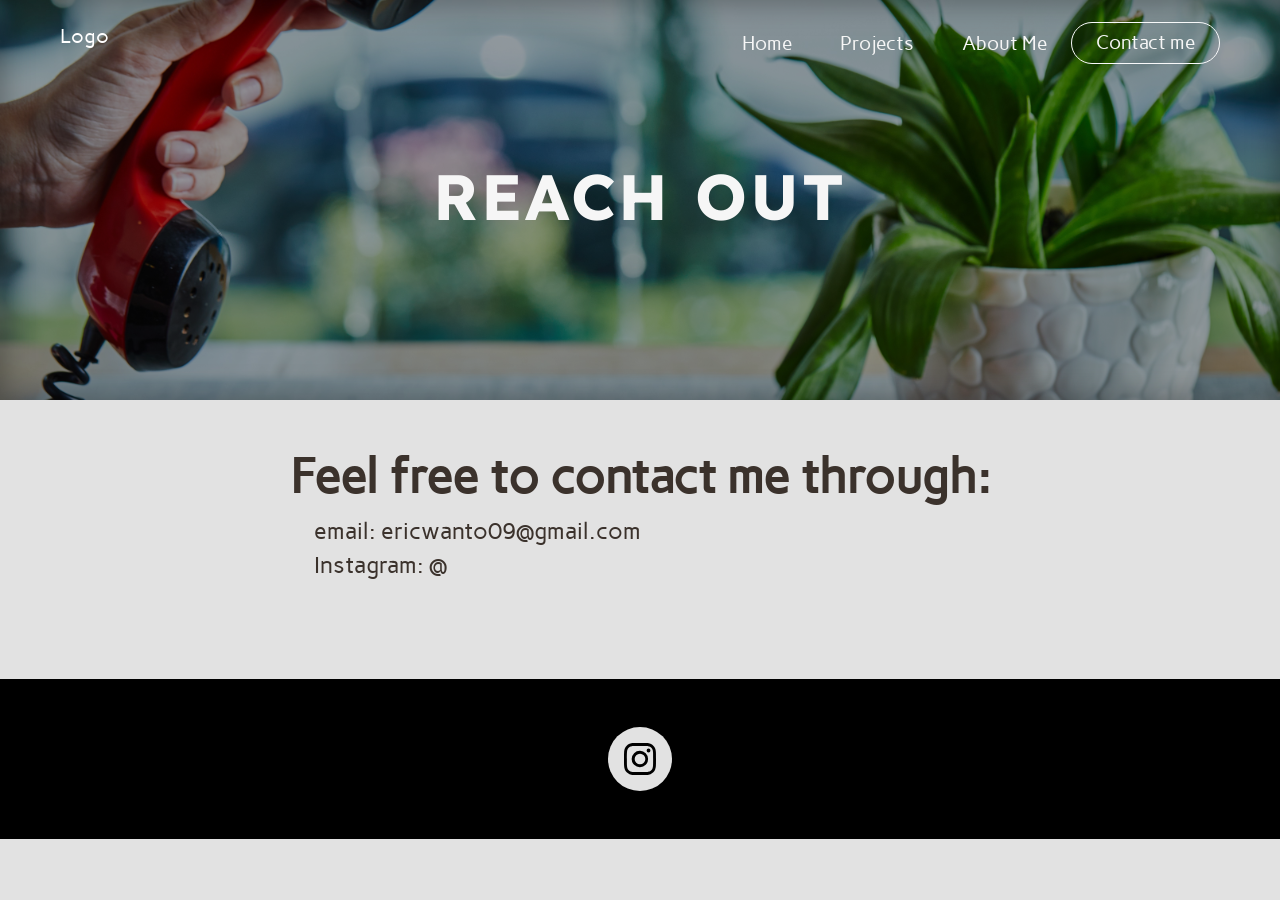
==== contact/index.html @ f366b30c "Adds Home, Profile, and Contact Page" ====
<!DOCTYPE html>
<html lang="en">
<head>
    <meta charset="UTF-8">
    <meta name="viewport" content="width=device-width, initial-scale=1.0">
    <title>Get in Touch - Eric S.I.</title>
    <link href="https://cdn.jsdelivr.net/npm/bootstrap@5.3.8/dist/css/bootstrap.min.css" rel="stylesheet" integrity="sha384-sRIl4kxILFvY47J16cr9ZwB07vP4J8+LH7qKQnuqkuIAvNWLzeN8tE5YBujZqJLB" crossorigin="anonymous">
    <link rel="stylesheet" href="../style.css">
</head>
<body>
    <header>
        <nav>
            <div class="navbar navbar-expand-lg">
                <div class="container-fluid">
                    <p class="navbar-brand" style="color: white;">Logo</p>
                    <div class="justify-content-end">
                        <ul class="navbar-nav">
                            <li class="nav-item">
                                <a class="nav-link" href="..">Home</a>
                            </li>
                            <li class="nav-item">
                                <a class="nav-link" href="../projects">Projects</a>
                            </li>
                            <li class="nav-item">
                                <a class="nav-link" href="../profile">About Me</a>
                            </li>
                            <!-- <li class="nav-item">
                                <a class="nav-link" href="#">Testimonial</a>
                            </li> -->
                            <li class="nav-item">
                                <button class="rounded-5 btn btn-outline-light px-3" onclick="location.href='.'">
                                    Contact me
                                </button>
                            </li>
                        </ul>
                    </div>
                </div>
            </div>
        </nav>
    </header>

    <div class="thumbnail d-flex align-items-center justify-content-center" style="background-image: url(../thumbnail-contact.jpg);">
        <h1>REACH OUT</h1>
    </div>

    <div class="contact container d-flex justify-content-center mt-5">
        <div>
            <h1>
                Feel free to contact me through:
            </h1>
            <p class="px-lg-4">
                email: ericwanto09@gmail.com
                <br>
                Instagram: @
            </p>
        </div>
    </div>

    
    <footer class="container-fluid py-5" style="margin-top: 5rem;">
        <div class="d-flex justify-content-center w-100">
            <ul class="nav">
                <a href="#"><li>
                    <svg xmlns="http://www.w3.org/2000/svg" width="32" height="32" fill="currentColor" class="bi bi-instagram" viewBox="0 0 16 16">
                        <path d="M8 0C5.829 0 5.556.01 4.703.048 3.85.088 3.269.222 2.76.42a3.9 3.9 0 0 0-1.417.923A3.9 3.9 0 0 0 .42 2.76C.222 3.268.087 3.85.048 4.7.01 5.555 0 5.827 0 8.001c0 2.172.01 2.444.048 3.297.04.852.174 1.433.372 1.942.205.526.478.972.923 1.417.444.445.89.719 1.416.923.51.198 1.09.333 1.942.372C5.555 15.99 5.827 16 8 16s2.444-.01 3.298-.048c.851-.04 1.434-.174 1.943-.372a3.9 3.9 0 0 0 1.416-.923c.445-.445.718-.891.923-1.417.197-.509.332-1.09.372-1.942C15.99 10.445 16 10.173 16 8s-.01-2.445-.048-3.299c-.04-.851-.175-1.433-.372-1.941a3.9 3.9 0 0 0-.923-1.417A3.9 3.9 0 0 0 13.24.42c-.51-.198-1.092-.333-1.943-.372C10.443.01 10.172 0 7.998 0zm-.717 1.442h.718c2.136 0 2.389.007 3.232.046.78.035 1.204.166 1.486.275.373.145.64.319.92.599s.453.546.598.92c.11.281.24.705.275 1.485.039.843.047 1.096.047 3.231s-.008 2.389-.047 3.232c-.035.78-.166 1.203-.275 1.485a2.5 2.5 0 0 1-.599.919c-.28.28-.546.453-.92.598-.28.11-.704.24-1.485.276-.843.038-1.096.047-3.232.047s-2.39-.009-3.233-.047c-.78-.036-1.203-.166-1.485-.276a2.5 2.5 0 0 1-.92-.598 2.5 2.5 0 0 1-.6-.92c-.109-.281-.24-.705-.275-1.485-.038-.843-.046-1.096-.046-3.233s.008-2.388.046-3.231c.036-.78.166-1.204.276-1.486.145-.373.319-.64.599-.92s.546-.453.92-.598c.282-.11.705-.24 1.485-.276.738-.034 1.024-.044 2.515-.045zm4.988 1.328a.96.96 0 1 0 0 1.92.96.96 0 0 0 0-1.92m-4.27 1.122a4.109 4.109 0 1 0 0 8.217 4.109 4.109 0 0 0 0-8.217m0 1.441a2.667 2.667 0 1 1 0 5.334 2.667 2.667 0 0 1 0-5.334"/>
                    </svg>
                </li></a>
            </ul>
        </div>
    </footer>
    <script src="https://cdn.jsdelivr.net/npm/bootstrap@5.3.8/dist/js/bootstrap.bundle.min.js" integrity="sha384-FKyoEForCGlyvwx9Hj09JcYn3nv7wiPVlz7YYwJrWVcXK/BmnVDxM+D2scQbITxI" crossorigin="anonymous"></script>
</body>
</html>
---- style.css ----
@import url('https://fonts.googleapis.com/css2?family=Carme&family=Lexend:wght@100..900&display=swap');
@import url('https://fonts.googleapis.com/css2?family=Carme&family=Lexend:wght@100..900&display=swap');

html{
    text-decoration: none;
}

a{
   text-decoration: none;
}

body{
    font-family: "Carme", sans-serif;
    font-weight: 400;
    font-style: normal;
    background-color: var(--primary-bg-color);
    color: var(--primary-color);
}

header{
    position: relative;
}

.thumbnail{
    width: 100%;
    aspect-ratio: 16/5;
    background-image: url("https://placehold.co/1600x700");
    background-repeat: no-repeat;
    background-size: 100%;
    background-color: #00000060;
    background-blend-mode: multiply;
    box-shadow: 0 0 2rem 0 inset #00000060;
}

.thumbnail h1{
    color: var(--primary-container-color);
    font-family: "Lexend", sans-serif;
    font-optical-sizing: auto;
    font-weight: bolder;
    font-style: normal;
    font-size: 4rem;
    letter-spacing: 0.2rem;
}

nav{
    position: absolute;
    width: 100%;
}
.navbar{
    padding: 1rem 3rem;
}

.nav-link, .nav-item button{
    font-size: 1.2rem;
    padding-left: 1.5rem !important;
    padding-right: 1.5rem !important;
    color: var(--primary-container-color);
}

.nav-link:hover{
    font-size: 1.2rem;
    padding-left: 1.5rem !important;
    padding-right: 1.5rem !important;
    color: var(--primary-bg-color);
}

.home h1, .home p{
    color: var(--primary-color);
}

.home h1{
    text-align: center;
    font-weight: bold;
}

.gallery, .profile{
    padding: 3em;
    box-shadow: 0 3em 3em #C8C9CA;
    border-radius: 1.5rem;
    background-color: var(--primary-container-color);
}

.home .card{
    transition: ease-in-out 0.1s;
    background-color: var(--primary-bg-color)
}

.gallery .card{
    transition: ease-in-out 0.1s;
    background-color: var(--primary-container-color);
    border-radius: 10%;
    min-height: max-content;
}

.home .card:hover, .gallery .card:hover{
    transition: ease-in-out 0.1s;
    box-shadow: 0 0 0.5rem 0.1rem #C8C9CA;
    transform: scale(101%);
}

.gallery-card h1,h2,h3,h4,h5,h6{
    color: var(--primary-color);
}

.gallery-card img{
    width: 100%;
    aspect-ratio: 16/9;
    border-radius: 10% 10% 0 0;
}

.gallery-card p, .home .card-subtext{
    font-size: 0.8rem;
    line-height: 120%;
    color: var(--primary-transparant-color)
}

.profile .col{
    height: 100%;
}

.profile .card{
    border: 0;
}

.profile .card p{
    color: var(--primary-color);
}

.profile .card h1{
    color: var(--primary-color);
    font-weight: bold;
}

.contact h1, .contact p{
    color: var(--primary-color);
}

.contact h1{
    font-size: 3rem;
    font-weight: bold;
}

.contact p{
    font-size: 1.45rem;
}

footer{
    margin-top: 7rem;
    background-color: black;
}

footer li{
    padding: 1rem;
    background-color: var(--primary-bg-color);
    border-radius: 100%;
}

footer svg{
    fill:black
}

:root{
    --primary-color: #3b322c;
    --primary-transparant-color: #3b322c66;
    --primary-bg-color: #E2E2E2;
    --primary-container-color: #F6F6F6;
}
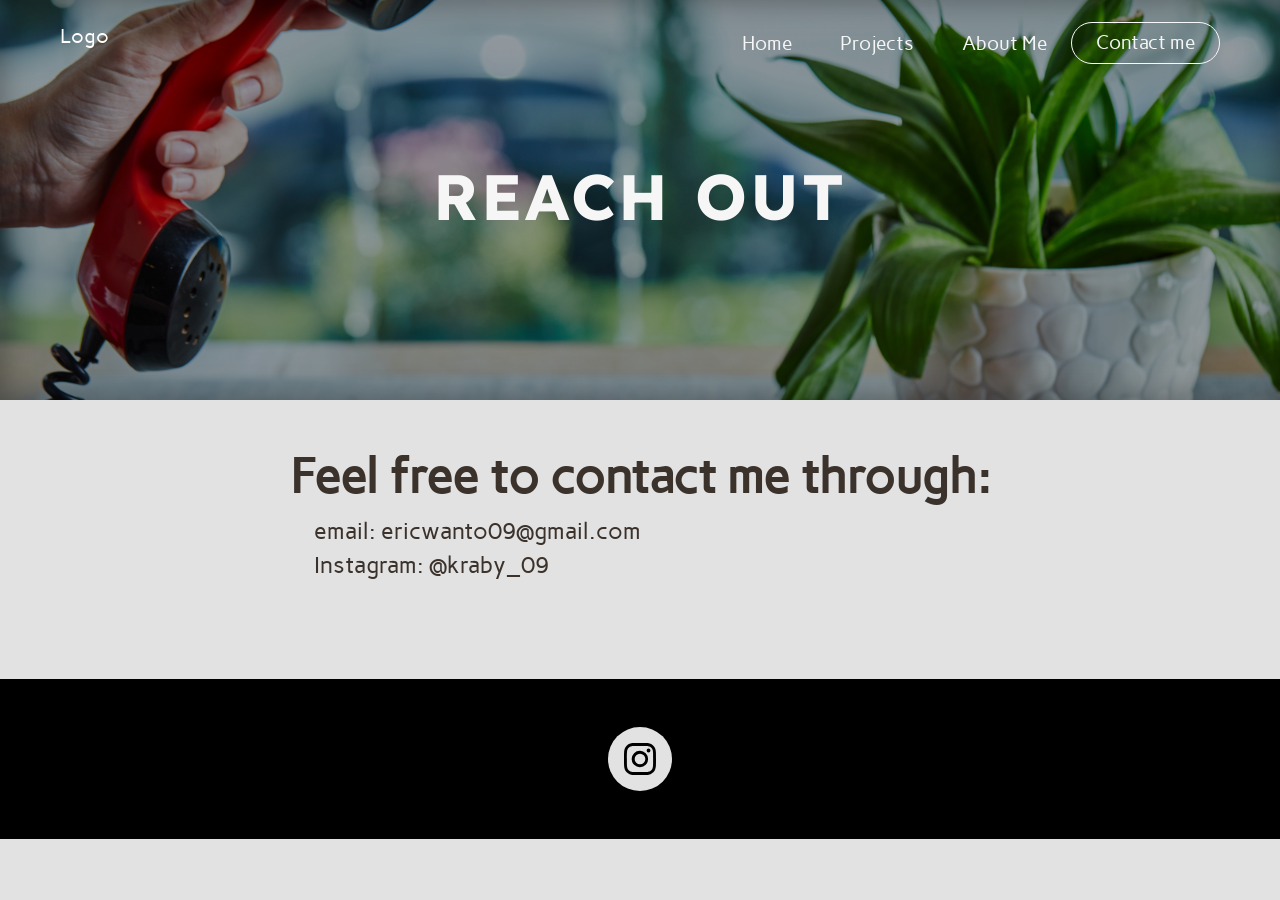
==== commit 23488366: "Fixes broken navigation on profile page and footer" ====
--- a/contact/index.html
+++ b/contact/index.html
@@ -51,7 +51,7 @@
             <p class="px-lg-4">
                 email: ericwanto09@gmail.com
                 <br>
-                Instagram: @
+                Instagram: @kraby_09
             </p>
         </div>
     </div>
@@ -60,7 +60,7 @@
     <footer class="container-fluid py-5" style="margin-top: 5rem;">
         <div class="d-flex justify-content-center w-100">
             <ul class="nav">
-                <a href="#"><li>
+                <a href="https://www.instagram.com/"><li>
                     <svg xmlns="http://www.w3.org/2000/svg" width="32" height="32" fill="currentColor" class="bi bi-instagram" viewBox="0 0 16 16">
                         <path d="M8 0C5.829 0 5.556.01 4.703.048 3.85.088 3.269.222 2.76.42a3.9 3.9 0 0 0-1.417.923A3.9 3.9 0 0 0 .42 2.76C.222 3.268.087 3.85.048 4.7.01 5.555 0 5.827 0 8.001c0 2.172.01 2.444.048 3.297.04.852.174 1.433.372 1.942.205.526.478.972.923 1.417.444.445.89.719 1.416.923.51.198 1.09.333 1.942.372C5.555 15.99 5.827 16 8 16s2.444-.01 3.298-.048c.851-.04 1.434-.174 1.943-.372a3.9 3.9 0 0 0 1.416-.923c.445-.445.718-.891.923-1.417.197-.509.332-1.09.372-1.942C15.99 10.445 16 10.173 16 8s-.01-2.445-.048-3.299c-.04-.851-.175-1.433-.372-1.941a3.9 3.9 0 0 0-.923-1.417A3.9 3.9 0 0 0 13.24.42c-.51-.198-1.092-.333-1.943-.372C10.443.01 10.172 0 7.998 0zm-.717 1.442h.718c2.136 0 2.389.007 3.232.046.78.035 1.204.166 1.486.275.373.145.64.319.92.599s.453.546.598.92c.11.281.24.705.275 1.485.039.843.047 1.096.047 3.231s-.008 2.389-.047 3.232c-.035.78-.166 1.203-.275 1.485a2.5 2.5 0 0 1-.599.919c-.28.28-.546.453-.92.598-.28.11-.704.24-1.485.276-.843.038-1.096.047-3.232.047s-2.39-.009-3.233-.047c-.78-.036-1.203-.166-1.485-.276a2.5 2.5 0 0 1-.92-.598 2.5 2.5 0 0 1-.6-.92c-.109-.281-.24-.705-.275-1.485-.038-.843-.046-1.096-.046-3.233s.008-2.388.046-3.231c.036-.78.166-1.204.276-1.486.145-.373.319-.64.599-.92s.546-.453.92-.598c.282-.11.705-.24 1.485-.276.738-.034 1.024-.044 2.515-.045zm4.988 1.328a.96.96 0 1 0 0 1.92.96.96 0 0 0 0-1.92m-4.27 1.122a4.109 4.109 0 1 0 0 8.217 4.109 4.109 0 0 0 0-8.217m0 1.441a2.667 2.667 0 1 1 0 5.334 2.667 2.667 0 0 1 0-5.334"/>
                     </svg>
--- a/style.css
+++ b/style.css
@@ -129,6 +129,7 @@
 .profile .card h1{
     color: var(--primary-color);
     font-weight: bold;
+    margin-bottom: 0;
 }
 
 .contact h1, .contact p{
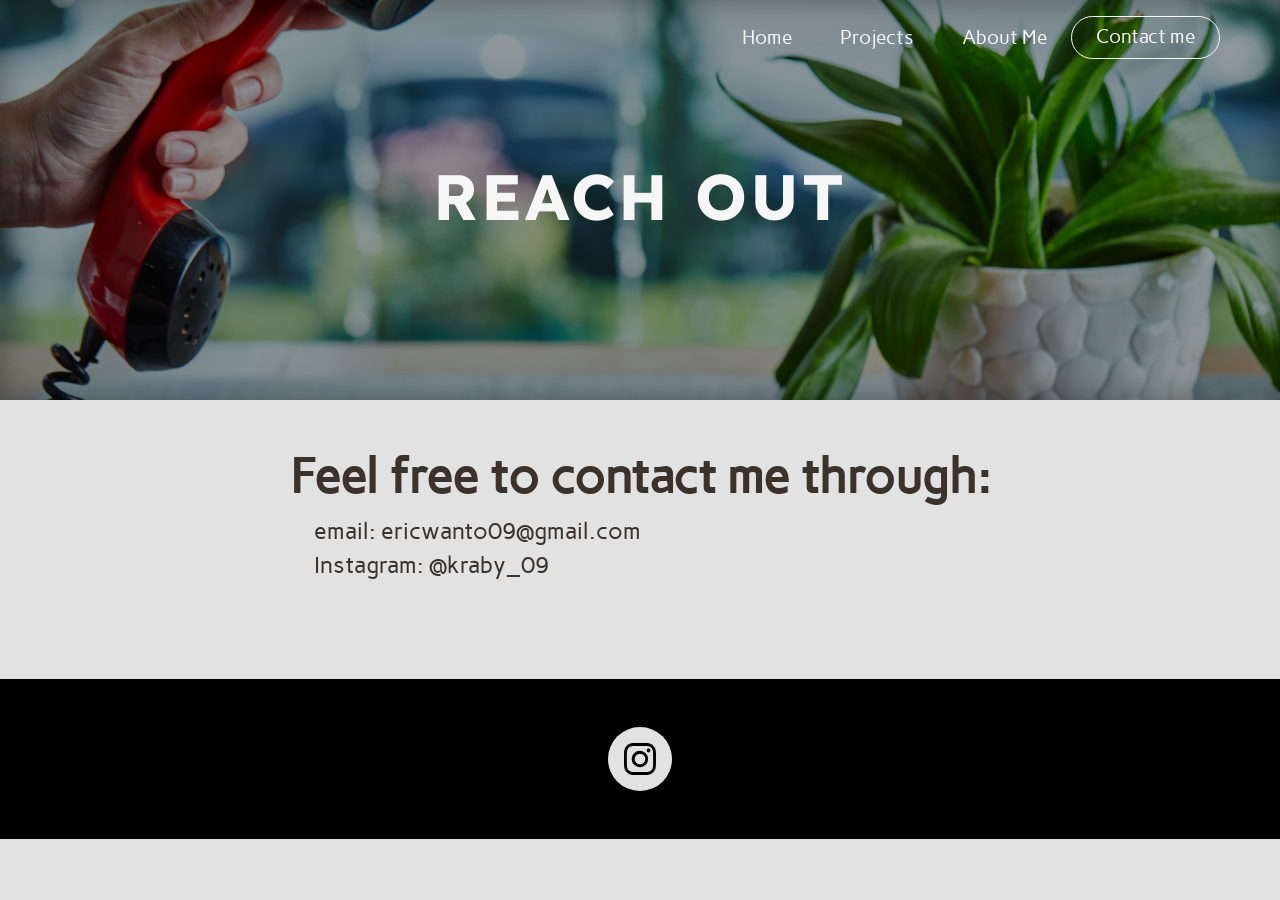
==== commit a3ca5471: "Remove place holder logo" ====
--- a/contact/index.html
+++ b/contact/index.html
@@ -12,7 +12,8 @@
         <nav>
             <div class="navbar navbar-expand-lg">
                 <div class="container-fluid">
-                    <p class="navbar-brand" style="color: white;">Logo</p>
+                    <span></span>
+                    <!-- <p class="navbar-brand" style="color: white;">Logo</p> -->
                     <div class="justify-content-end">
                         <ul class="navbar-nav">
                             <li class="nav-item">
